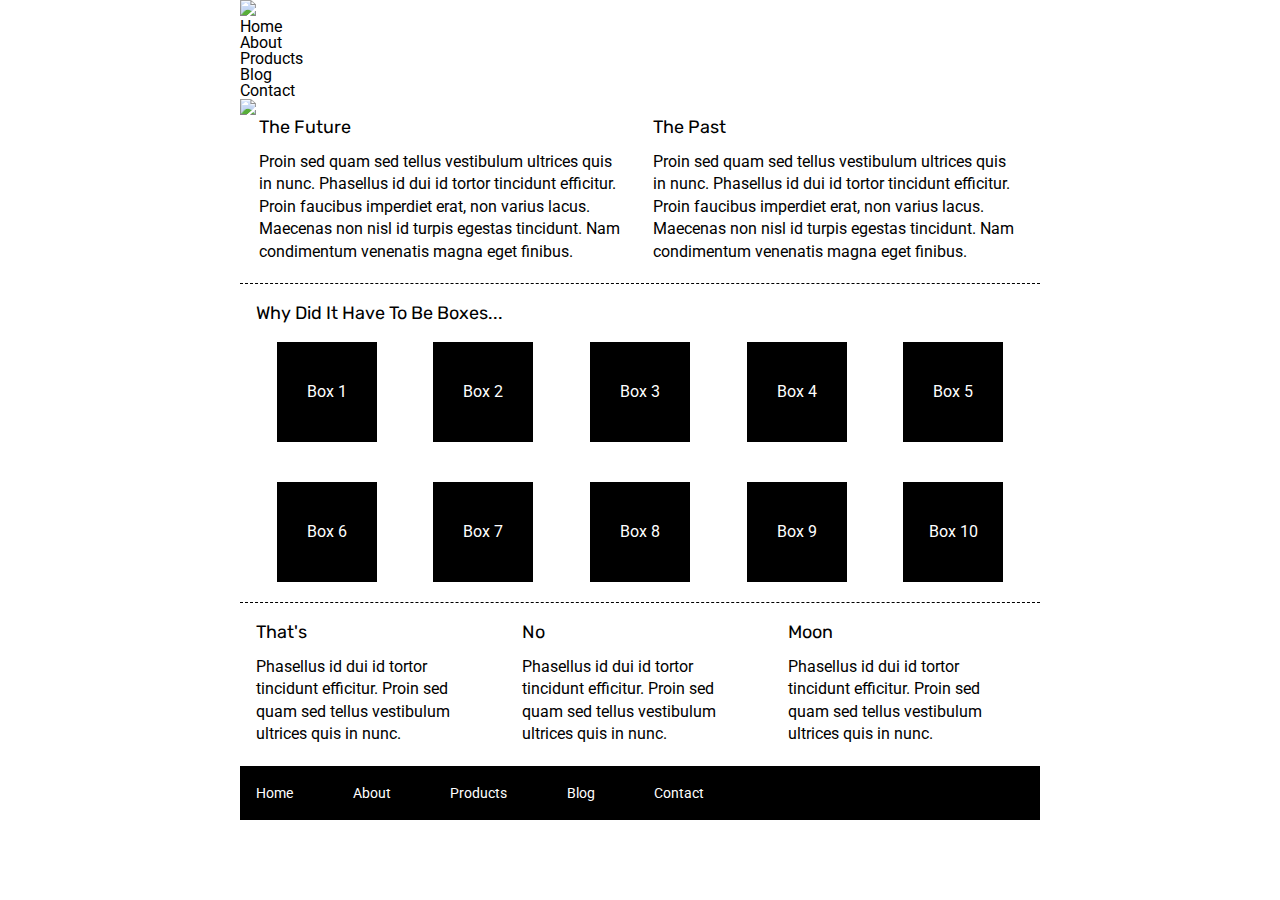
==== index.html @ b66089d7 "Build html structure for the header" ====
<!doctype html>

<html lang="en">
<head>
  <meta charset="utf-8">

  <title>Sprint Challenge - Home</title>

  <link href="https://fonts.googleapis.com/css?family=Roboto|Rubik" rel="stylesheet">
  <link rel="stylesheet" href="css/index.css">

</head>

<body>
    <div class="container">

        <header>
            <nav>
                <img src="./img/lambda-black.png">
                <ul>
                    <li>Home</li>
                    <li>About</li>
                    <li>Products</li>
                    <li>Blog</li>
                    <li>Contact</li>
                </ul>
            </nav>
            <div>
                <img src="img/jumbo.jpg">
            </div>
        </header>
   
        <section class="top-content">
            <div class="text-container">
                <h2>The Future</h2>
                <p>Proin sed quam sed tellus vestibulum ultrices quis in nunc. Phasellus id dui id tortor tincidunt efficitur. Proin faucibus imperdiet erat, non varius lacus. Maecenas non nisl id turpis egestas tincidunt. Nam condimentum venenatis magna eget finibus.</p>
            </div>
            <div class="text-container">
                <h2>The Past</h2>
                <p>Proin sed quam sed tellus vestibulum ultrices quis in nunc. Phasellus id dui id tortor tincidunt efficitur. Proin faucibus imperdiet erat, non varius lacus. Maecenas non nisl id turpis egestas tincidunt. Nam condimentum venenatis magna eget finibus.</p>
            </div>
        </section>
        
        <section class="middle-content">
        
            <h2>Why Did It Have To Be Boxes...</h2>
            
            <div class="boxes">
                <div class="box">Box 1</div>
                <div class="box">Box 2</div>
                <div class="box">Box 3</div>
                <div class="box">Box 4</div>
                <div class="box">Box 5</div>
                <div class="box">Box 6</div>
                <div class="box">Box 7</div>
                <div class="box">Box 8</div>
                <div class="box">Box 9</div>
                <div class="box">Box 10</div>
            </div>
        
        </section>

        <section class="bottom-content">

            <div class="text-container">
                <h2>That's</h2>
                <p>Phasellus id dui id tortor tincidunt efficitur. Proin sed quam sed tellus vestibulum ultrices quis in nunc.</p>
            </div>
            <div class="text-container">
                <h2>No</h2>
                <p>Phasellus id dui id tortor tincidunt efficitur. Proin sed quam sed tellus vestibulum ultrices quis in nunc.</p>
            </div>
            <div class="text-container">
                <h2>Moon</h2>
                <p>Phasellus id dui id tortor tincidunt efficitur. Proin sed quam sed tellus vestibulum ultrices quis in nunc.</p>
            </div>

        </section>
        
        <footer>
            <nav>
                <a href="#">Home</a>
                <a href="#">About</a>
                <a href="#">Products</a>
                <a href="#">Blog</a>
                <a href="#">Contact</a>
            </nav>
        </footer>
    </div><!-- container -->        
</body>
</html>
---- css/index.css ----
/* http://meyerweb.com/eric/tools/css/reset/ 
   v2.0 | 20110126
   License: none (public domain)
*/

html, body, div, span, applet, object, iframe,
h1, h2, h3, h4, h5, h6, p, blockquote, pre,
a, abbr, acronym, address, big, cite, code,
del, dfn, em, img, ins, kbd, q, s, samp,
small, strike, strong, sub, sup, tt, var,
b, u, i, center,
dl, dt, dd, ol, ul, li,
fieldset, form, label, legend,
table, caption, tbody, tfoot, thead, tr, th, td,
article, aside, canvas, details, embed, 
figure, figcaption, footer, header, hgroup, 
menu, nav, output, ruby, section, summary,
time, mark, audio, video {
	margin: 0;
	padding: 0;
	border: 0;
	font-size: 100%;
	font: inherit;
	vertical-align: baseline;
}
/* HTML5 display-role reset for older browsers */
article, aside, details, figcaption, figure, 
footer, header, hgroup, menu, nav, section {
	display: block;
}
body {
	line-height: 1;
}
ol, ul {
	list-style: none;
}
blockquote, q {
	quotes: none;
}
blockquote:before, blockquote:after,
q:before, q:after {
	content: '';
	content: none;
}
table {
	border-collapse: collapse;
	border-spacing: 0;
}

* {
    box-sizing: border-box;
}

html, body {
    height: 100%;
    font-family: 'Roboto', sans-serif;
}

h1, h2, h3, h4, h5 {
    font-size: 18px;
    margin-bottom: 15px;
    font-family: 'Rubik', sans-serif;
}

p {
    line-height: 1.4;
}

.container {
    width: 800px;
    margin: 0 auto;
}

.top-content {
    display: flex;
    flex-wrap: wrap;
    justify-content: space-evenly;
    margin-bottom: 20px;
    border-bottom: 1px dashed black;
}

.top-content .text-container {
    width: 48%;
    padding: 0 1%;
    padding-bottom: 20px;  
}

.middle-content {
    margin-bottom: 20px;
    border-bottom: 1px dashed black;
}

.middle-content h2 {
    padding: 0 2%;
    margin-bottom: 0;
}

.middle-content .boxes {
    display: flex;
    flex-wrap: wrap;
    justify-content: space-evenly;
}

.middle-content .boxes .box {
    width: 12.5%;
    height: 100px;
    background: black;
    margin: 20px 2.5%;
    color: white;
    display: flex;
    align-items: center;
    justify-content: center;
}

.bottom-content {
    display: flex;
    margin: 0 2% 20px;
    justify-content: space-around;
}

.bottom-content .text-container {
    padding-right: 4%;
}

.bottom-content .text-container:last-child {
    padding-right: 0;
}

footer {
    width: 100%;
    background: black;
}

footer nav {
    width: 60%;
    display: flex;
    justify-content: space-between;
    align-items: center;
    padding: 20px 2%;
    font-size: 14px;
}

footer nav a {
    color: white;
    text-decoration: none;
}

/* Custom Styles */

/* Header Styles */
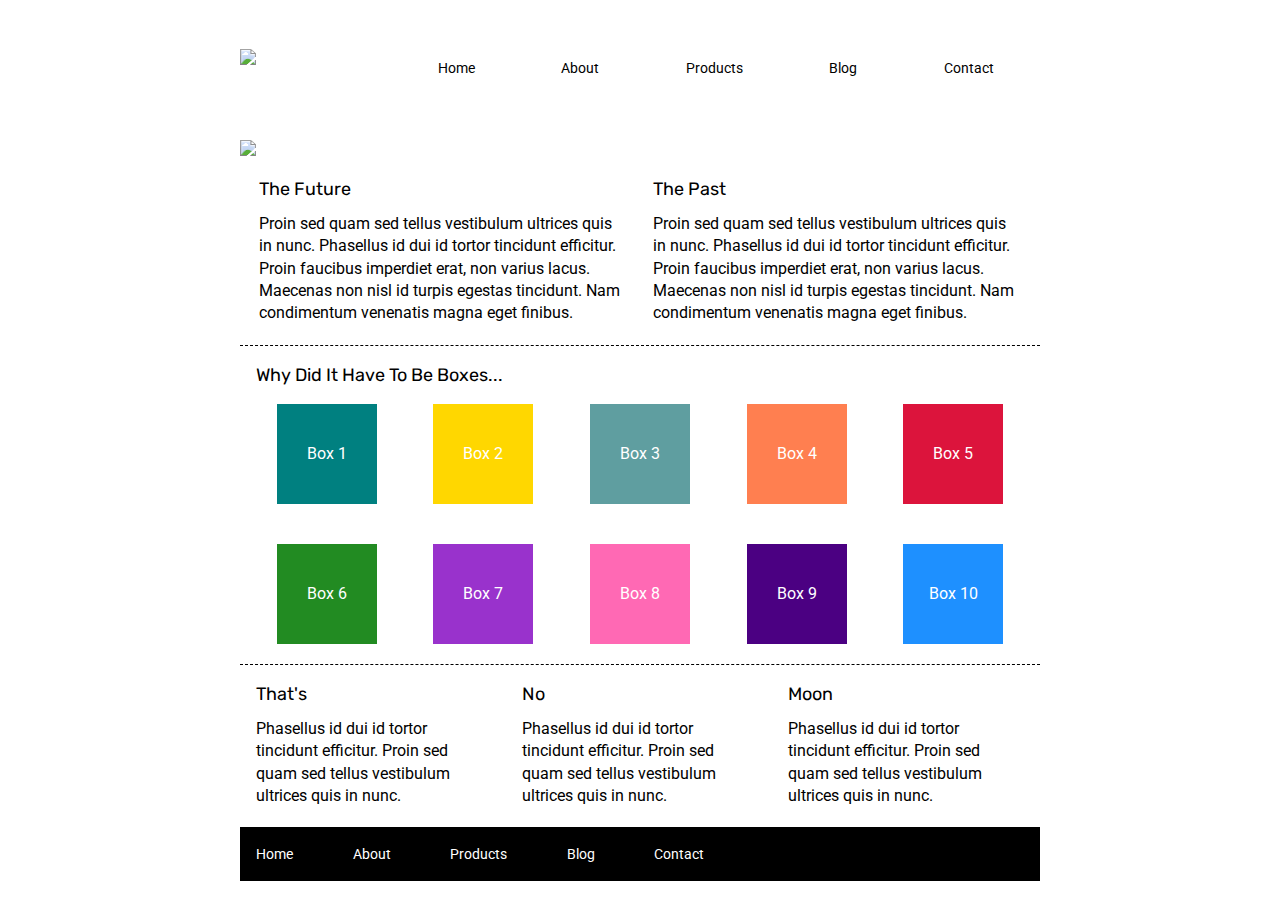
==== commit 64d3d3ba: "Add styling for header and hero section" ====
--- a/index.html
+++ b/index.html
@@ -14,21 +14,26 @@
 <body>
     <div class="container">
 
-        <header>
-            <nav>
-                <img src="./img/lambda-black.png">
-                <ul>
-                    <li>Home</li>
-                    <li>About</li>
-                    <li>Products</li>
-                    <li>Blog</li>
-                    <li>Contact</li>
+        <header class="header">
+            <div class="logo">
+                <a href="#">
+                    <img src="./img/lambda-black.png">
+                </a>
+            </div>
+            <nav class="menu">
+                <ul class="main-menu">
+                    <li><a href="">Home</a></li>
+                    <li><a href="about.html">About</a></li>
+                    <li><a href="">Products</a></li>
+                    <li><a href="">Blog</a></li>
+                    <li><a href="">Contact</a></li>
                 </ul>
             </nav>
-            <div>
-                <img src="img/jumbo.jpg">
-            </div>
         </header>
+
+        <section class="hero">  
+            <img src="img/jumbo.jpg">
+        </section>
    
         <section class="top-content">
             <div class="text-container">
--- a/css/index.css
+++ b/css/index.css
@@ -104,7 +104,6 @@
 .middle-content .boxes .box {
     width: 12.5%;
     height: 100px;
-    background: black;
     margin: 20px 2.5%;
     color: white;
     display: flex;
@@ -147,4 +146,90 @@
 
 /* Custom Styles */
 
-/* Header Styles */+/* Header Styles */
+
+header {
+    display: flex;
+    align-items: center;
+    width: 100%;
+    height: 12vh;
+    margin-bottom: 2em;
+}
+
+.logo {
+    text-align: left;
+    flex: 0 0 150px;
+    padding-top: 0.5em;
+}
+
+.logo img {
+    width: 100%;
+}
+
+.menu {
+    flex: 1 1 0;
+    padding: 3em;
+}
+
+ul.main-menu {
+    display: inline-flex;
+}
+
+.main-menu li {
+    padding-right: 5.4em;
+    padding-top: 1.8em;
+}
+
+.main-menu li a {
+    font-size: 0.9em;
+    color: #000;
+    text-decoration: none;
+}
+
+.hero img {
+    width: 100%;
+}
+
+.hero {
+    margin-bottom: 1.3em;
+}
+
+.box:nth-child(1){
+    background-color: teal;
+}
+
+.box:nth-child(2){
+    background-color: gold;
+}
+
+.box:nth-child(3){
+    background-color: cadetblue;
+}
+
+.box:nth-child(4){
+    background-color: coral;
+}
+
+.box:nth-child(5){
+    background-color: crimson;
+}
+
+.box:nth-child(6){
+    background-color: forestgreen;
+}
+
+.box:nth-child(7){
+    background-color: darkorchid;
+}
+
+.box:nth-child(8){
+    background-color: hotpink;
+}
+
+.box:nth-child(9){
+    background-color: indigo;
+}
+
+.box:nth-child(10){
+    background-color: dodgerblue;
+}
